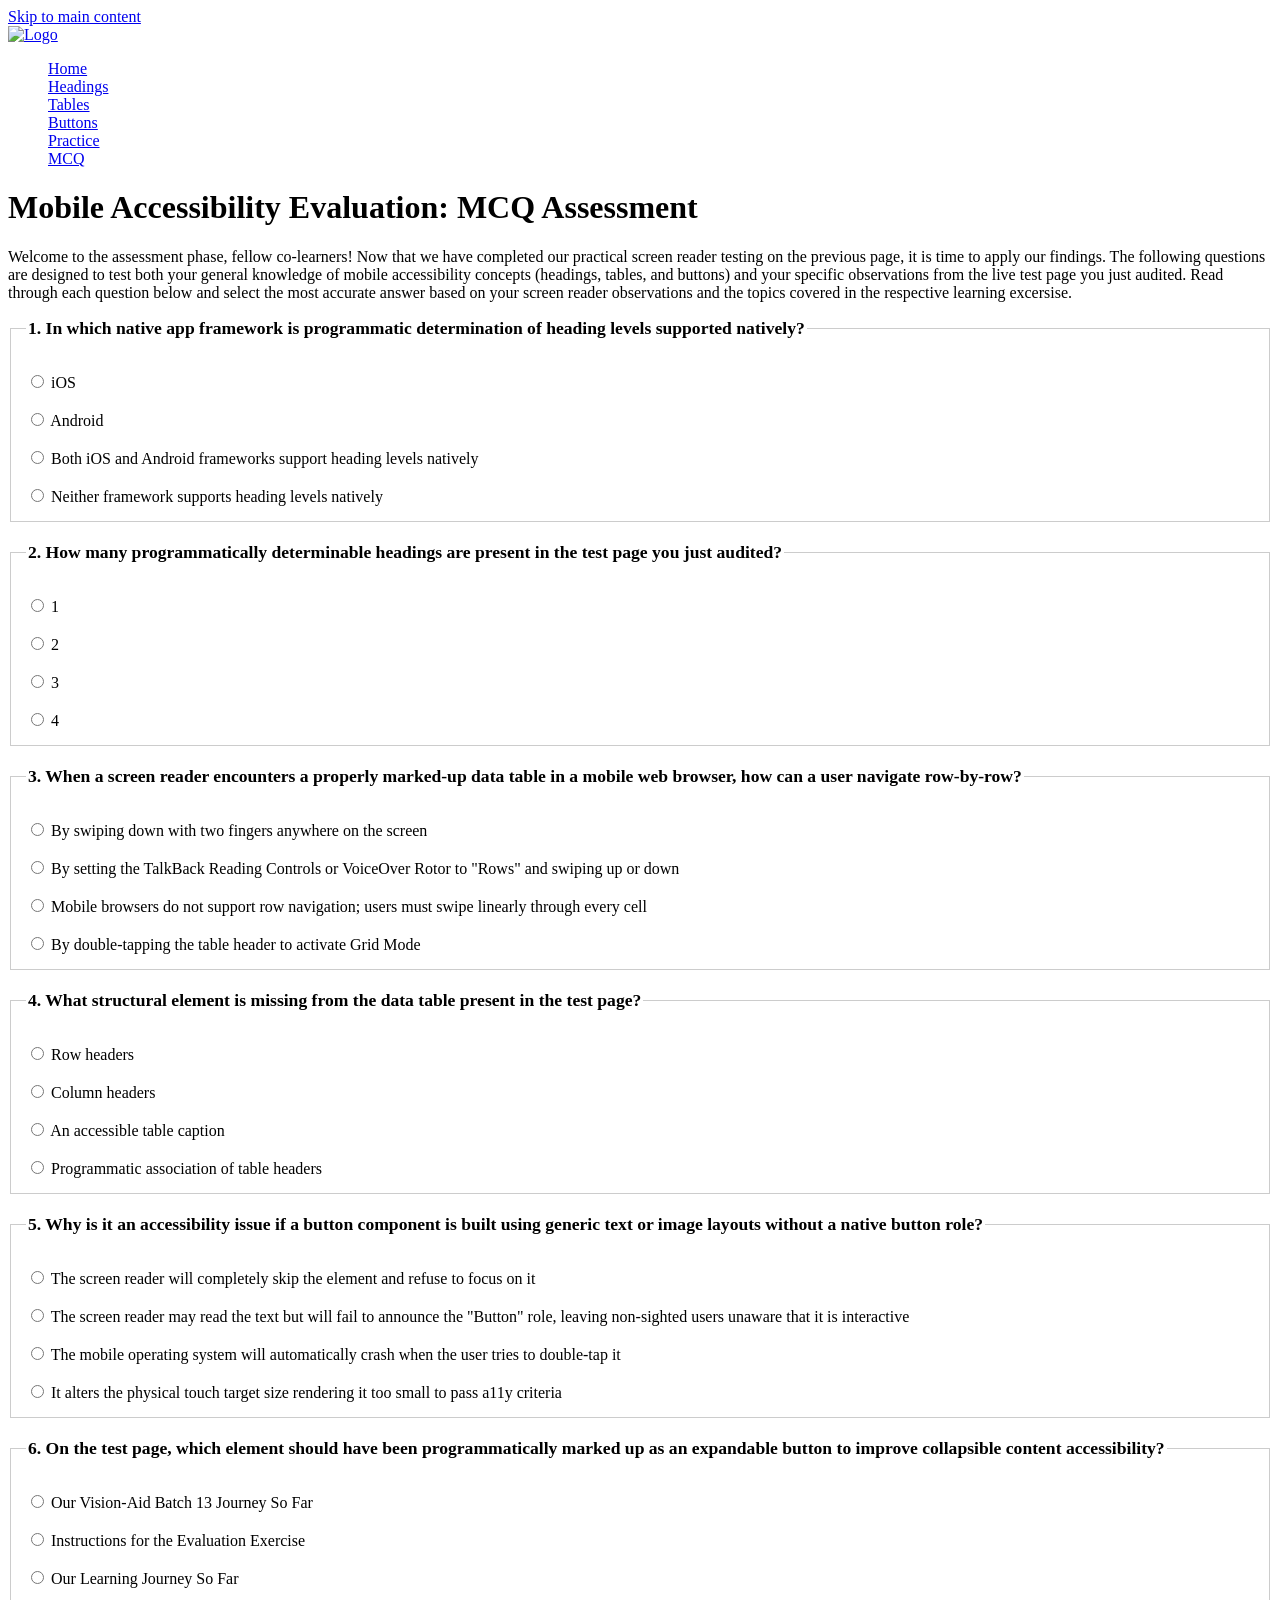
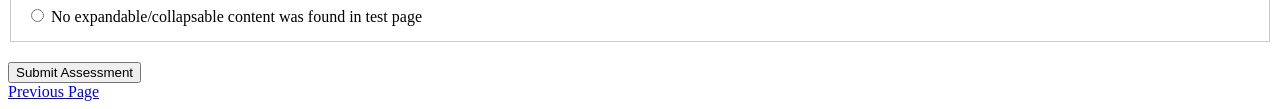
==== mcq.html @ f6ef4258 "code upload" ====
<!DOCTYPE html>
<html lang="en">

<head>
  <meta charset="UTF-8">
  <meta name="viewport" content="width=device-width, initial-scale=1.0">
  <title>MCQ</title>
  <link rel="stylesheet" href="./styles.css">
</head>

<body>
  <a href="#maincontent">Skip to main content</a>

  <header>
    <a href="index.html">
      <img src="./images/logo.jpeg" alt="Logo">
    </a>
    <nav aria-label="Main Navigation">
      <ul class="nav-links">
        <li><a href="home.html">Home</a></li>
        <li><a href="headings.html">Headings</a></li>
        <li><a href="tables.html">Tables</a></li>
        <li><a href="buttons.html">Buttons</a></li>
        <li><a href="practice.html">Practice</a></li>
        <li><a href="mcq.html">MCQ</a></li>
      </ul>
    </nav>
  </header>

  <main id="maincontent">
    <h1>Mobile Accessibility Evaluation: MCQ Assessment</h1>
    <p>
      Welcome to the assessment phase, fellow co-learners! Now that we have completed our practical screen reader
      testing on the previous page, it is time to apply our findings. The following questions are designed to test both
      your general knowledge of mobile accessibility concepts (headings, tables, and buttons) and your specific
      observations from the live test page you just audited. Read through each question below and select the most
      accurate answer based on your screen reader observations and the topics covered in the respective learning
      excersise.
    </p>
    <form>
      <fieldset style="margin-bottom: 20px; border: 1px solid #ccc; padding: 15px;">
        <legend style="font-weight: bold; font-size: 1.1em;">1. In which native app framework is programmatic
          determination of heading levels supported natively?</legend>
        <br>
        <input type="radio" id="q1-o1" name="question1" value="a">
        <label for="q1-o1">iOS</label><br><br>

        <input type="radio" id="q1-o2" name="question1" value="b">
        <label for="q1-o2">Android</label><br><br>

        <input type="radio" id="q1-o3" name="question1" value="c">
        <label for="q1-o3">Both iOS and Android frameworks support heading levels natively</label><br><br>

        <input type="radio" id="q1-o4" name="question1" value="d">
        <label for="q1-o4">Neither framework supports heading levels natively</label>
      </fieldset>
      <!-- Answer is ios -->

      <fieldset style="margin-bottom: 20px; border: 1px solid #ccc; padding: 15px;">
        <legend style="font-weight: bold; font-size: 1.1em;">2. How many programmatically determinable headings are
          present in the test page you just audited?</legend>
        <br>
        <input type="radio" id="q2-o1" name="question2" value="1">
        <label for="q2-o1">1</label><br><br>

        <input type="radio" id="q2-o2" name="question2" value="2">
        <label for="q2-o2">2</label><br><br>

        <input type="radio" id="q2-o3" name="question2" value="3">
        <label for="q2-o3">3</label><br><br>

        <input type="radio" id="q2-o4" name="question2" value="4">
        <label for="q2-o4">4</label>
      </fieldset>
      <!-- Answer is 3 (three) -->

      <fieldset style="margin-bottom: 20px; border: 1px solid #ccc; padding: 15px;">
        <legend style="font-weight: bold; font-size: 1.1em;">3. When a screen reader encounters a properly marked-up
          data table in a mobile web browser, how can a user navigate row-by-row?</legend>
        <br>
        <input type="radio" id="q3-o1" name="question3" value="a">
        <label for="q3-o1">By swiping down with two fingers anywhere on the screen</label><br><br>

        <input type="radio" id="q3-o2" name="question3" value="b">
        <label for="q3-o2">By setting the TalkBack Reading Controls or VoiceOver Rotor to "Rows" and swiping up or
          down</label><br><br>

        <input type="radio" id="q3-o3" name="question3" value="c">
        <label for="q3-o3">Mobile browsers do not support row navigation; users must swipe linearly through every
          cell</label><br><br>

        <input type="radio" id="q3-o4" name="question3" value="d">
        <label for="q3-o4">By double-tapping the table header to activate Grid Mode</label>
      </fieldset>
      <!-- Answer is By setting the TalkBack Reading Controls or VoiceOver Rotor to "Rows" and swiping up or down -->

      <fieldset style="margin-bottom: 20px; border: 1px solid #ccc; padding: 15px;">
        <legend style="font-weight: bold; font-size: 1.1em;">4. What structural element is missing from the data table
          present in the test page?</legend>
        <br>
        <input type="radio" id="q4-o1" name="question4" value="a">
        <label for="q4-o1">Row headers</label><br><br>

        <input type="radio" id="q4-o2" name="question4" value="b">
        <label for="q4-o2">Column headers</label><br><br>

        <input type="radio" id="q4-o3" name="question4" value="c">
        <label for="q4-o3">An accessible table caption</label><br><br>

        <input type="radio" id="q4-o4" name="question4" value="d">
        <label for="q4-o4">Programmatic association of table headers</label>
      </fieldset>
      <!-- Answer is An accessible table caption -->

      <fieldset style="margin-bottom: 20px; border: 1px solid #ccc; padding: 15px;">
        <legend style="font-weight: bold; font-size: 1.1em;">5. Why is it an accessibility issue if a button component
          is built using generic text or image layouts without a native button role?</legend>
        <br>
        <input type="radio" id="q5-o1" name="question5" value="a">
        <label for="q5-o1">The screen reader will completely skip the element and refuse to focus on it</label><br><br>

        <input type="radio" id="q5-o2" name="question5" value="b">
        <label for="q5-o2">The screen reader may read the text but will fail to announce the "Button" role, leaving
          non-sighted users unaware that it is interactive</label><br><br>

        <input type="radio" id="q5-o3" name="question5" value="c">
        <label for="q5-o3">The mobile operating system will automatically crash when the user tries to double-tap
          it</label><br><br>

        <input type="radio" id="q5-o4" name="question5" value="d">
        <label for="q5-o4">It alters the physical touch target size rendering it too small to pass a11y criteria</label>
      </fieldset>
      <!-- Answer is The screen reader may read the text but will fail to announce the "Button" role, leaving non-sighted users unaware that it is interactive -->

      <fieldset style="margin-bottom: 20px; border: 1px solid #ccc; padding: 15px;">
        <legend style="font-weight: bold; font-size: 1.1em;">6. On the test page, which element should have been
          programmatically marked up as an expandable button to improve collapsible content accessibility?</legend>
        <br>
        <input type="radio" id="q6-o1" name="question6" value="a">
        <label for="q6-o1">Our Vision-Aid Batch 13 Journey So Far</label><br><br>

        <input type="radio" id="q6-o2" name="question6" value="b">
        <label for="q6-o2">Instructions for the Evaluation Exercise</label><br><br>

        <input type="radio" id="q6-o3" name="question6" value="c">
        <label for="q6-o3">Our Learning Journey So Far</label><br><br>

        <input type="radio" id="q6-o4" name="question6" value="d">
        <label for="q6-o4">No expandable/collapsable content was found in test page</label>
      </fieldset>
      <!-- Answer is Instructions for the Evaluation Exercise  -->
      <button type="submit">Submit Assessment</button>
    </form>
    <a href="practice.html" aria-label="Previous Page - Go back to Practice Sandbox">Previous Page</a>
  </main>
  <script src="./script.js"></script>
</body>

</html>
---- styles.css ----
.nav-links{
    list-style-type: none;
}
}
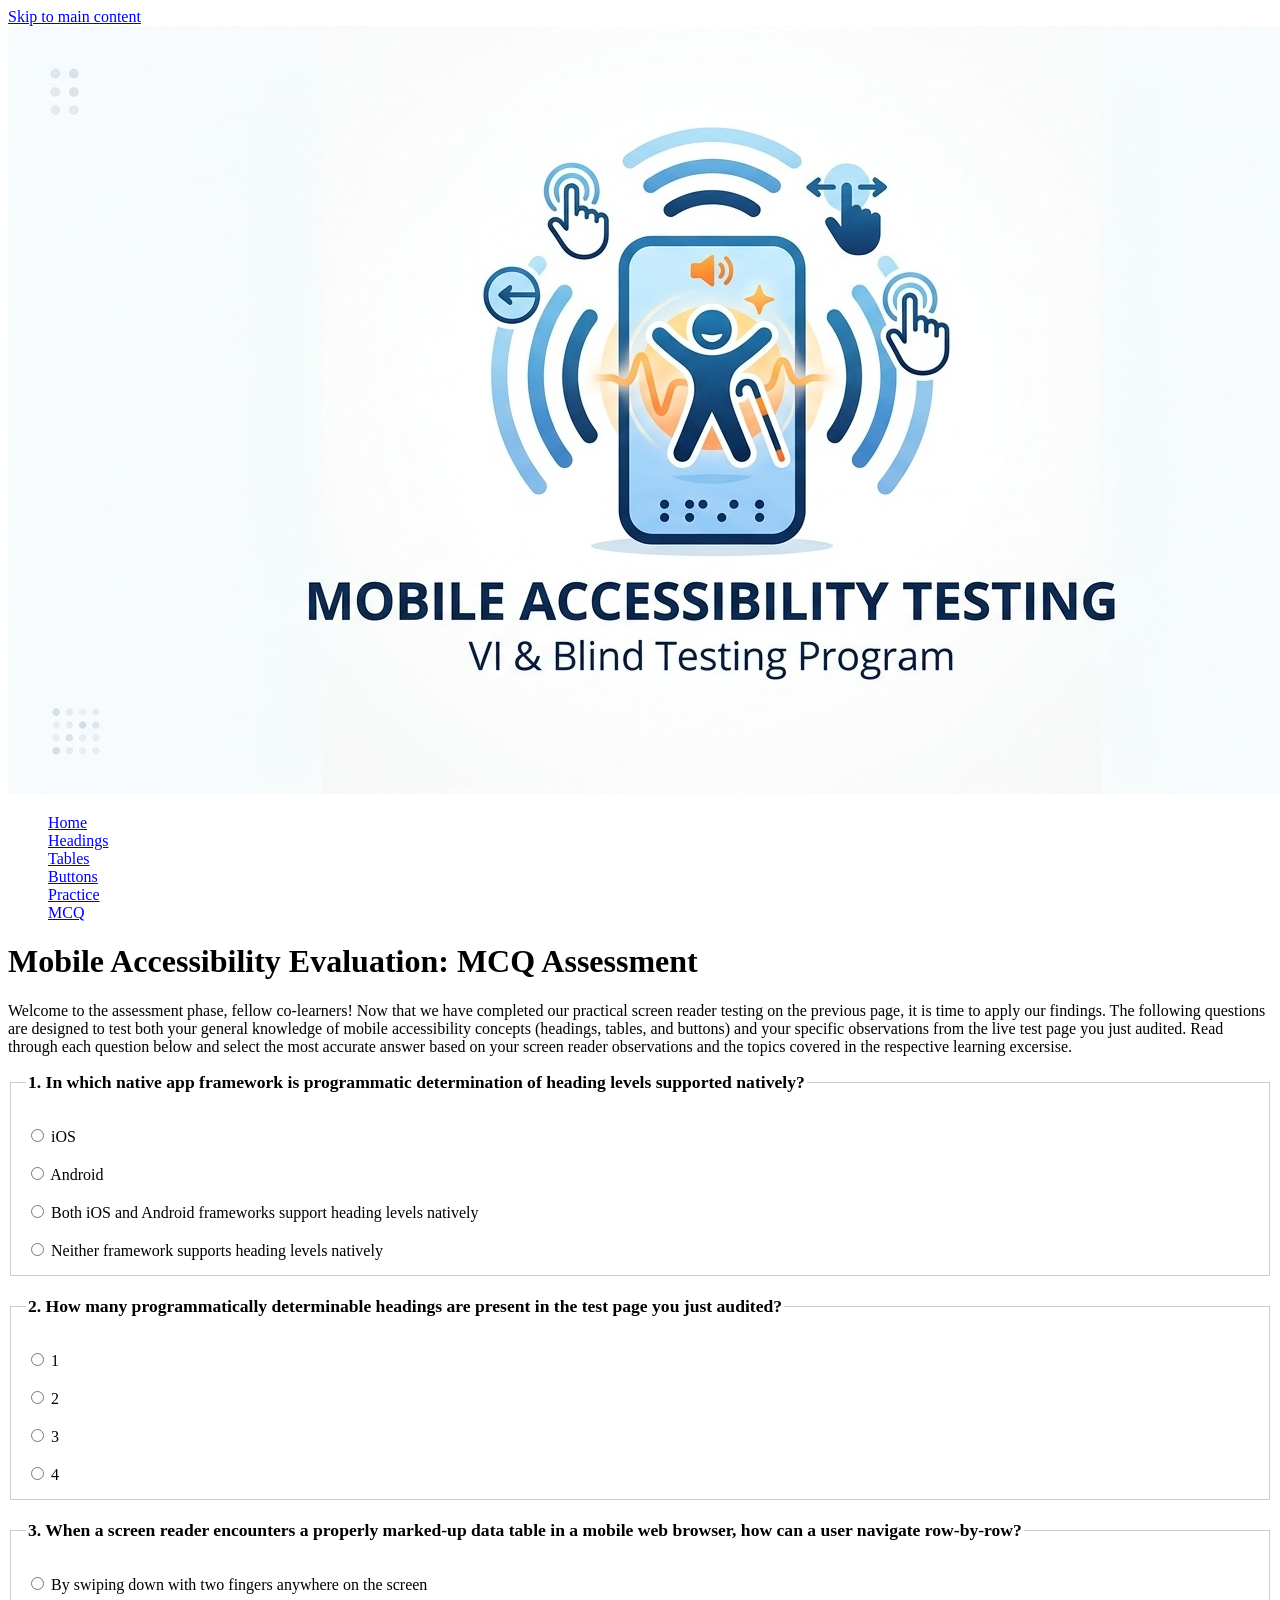
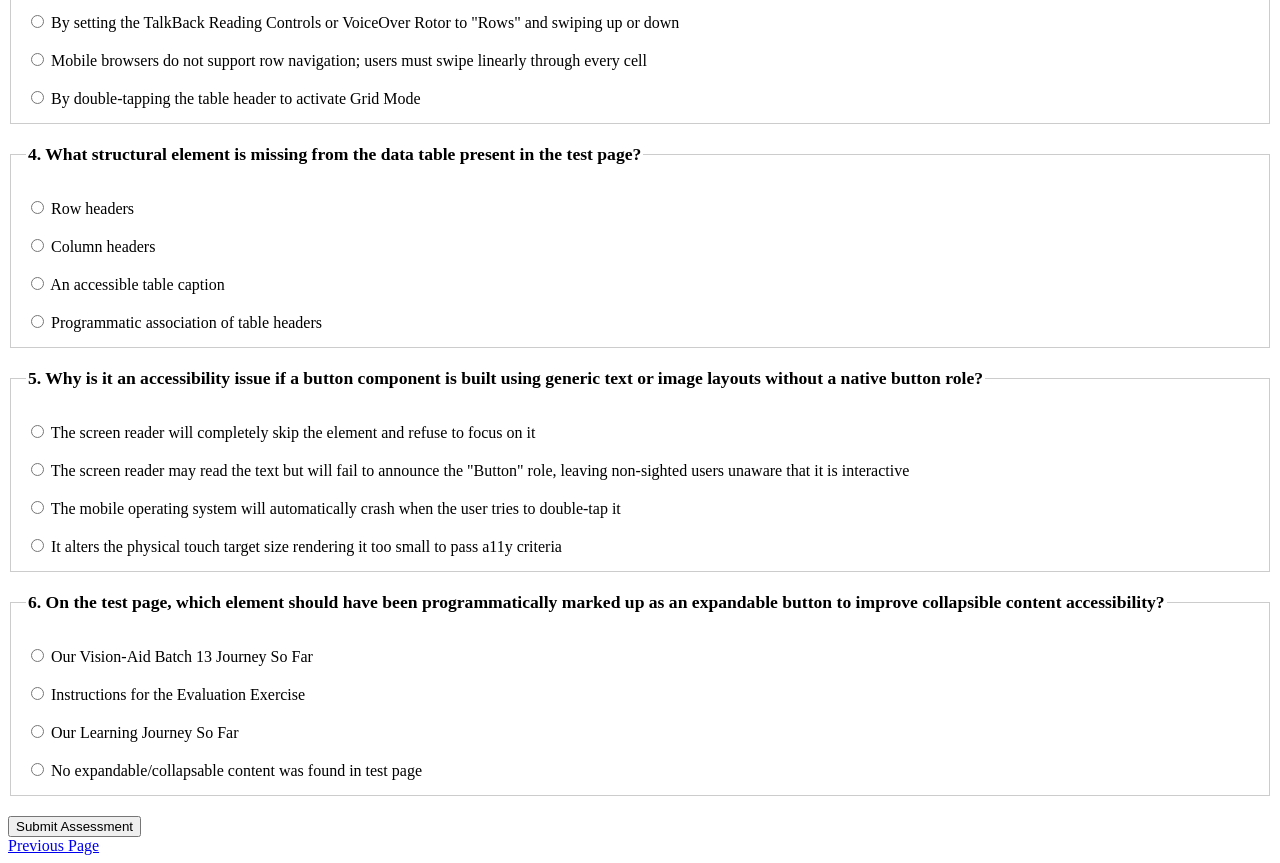
==== commit bf0d0609: "code change - MCQ file" ====
--- a/mcq.html
+++ b/mcq.html
@@ -5,7 +5,7 @@
   <meta charset="UTF-8">
   <meta name="viewport" content="width=device-width, initial-scale=1.0">
   <title>MCQ</title>
-  <link rel="stylesheet" href="./styles.css">
+  <link rel="stylesheet" href="styles.css">
 </head>
 
 <body>
@@ -153,7 +153,7 @@
     </form>
     <a href="practice.html" aria-label="Previous Page - Go back to Practice Sandbox">Previous Page</a>
   </main>
-  <script src="./script.js"></script>
+  <script src="script.js"></script>
 </body>
 
 </html>
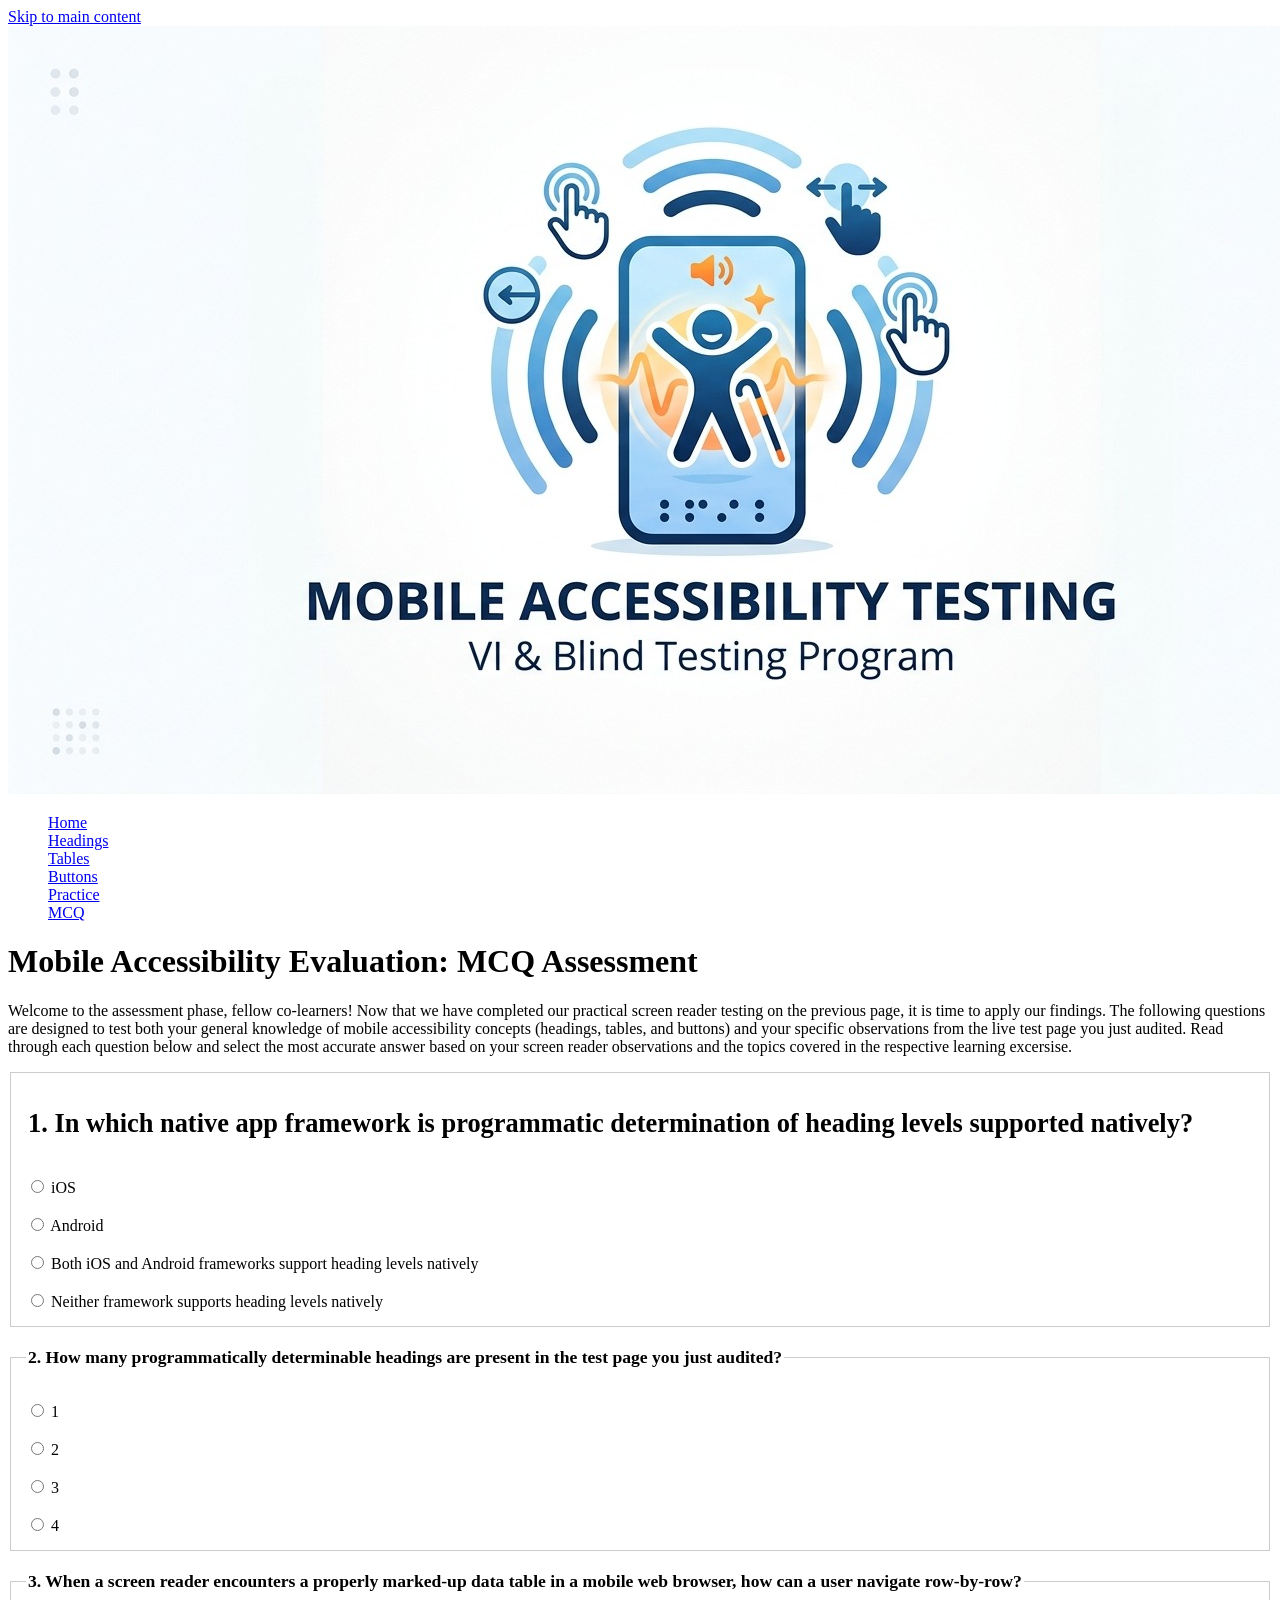
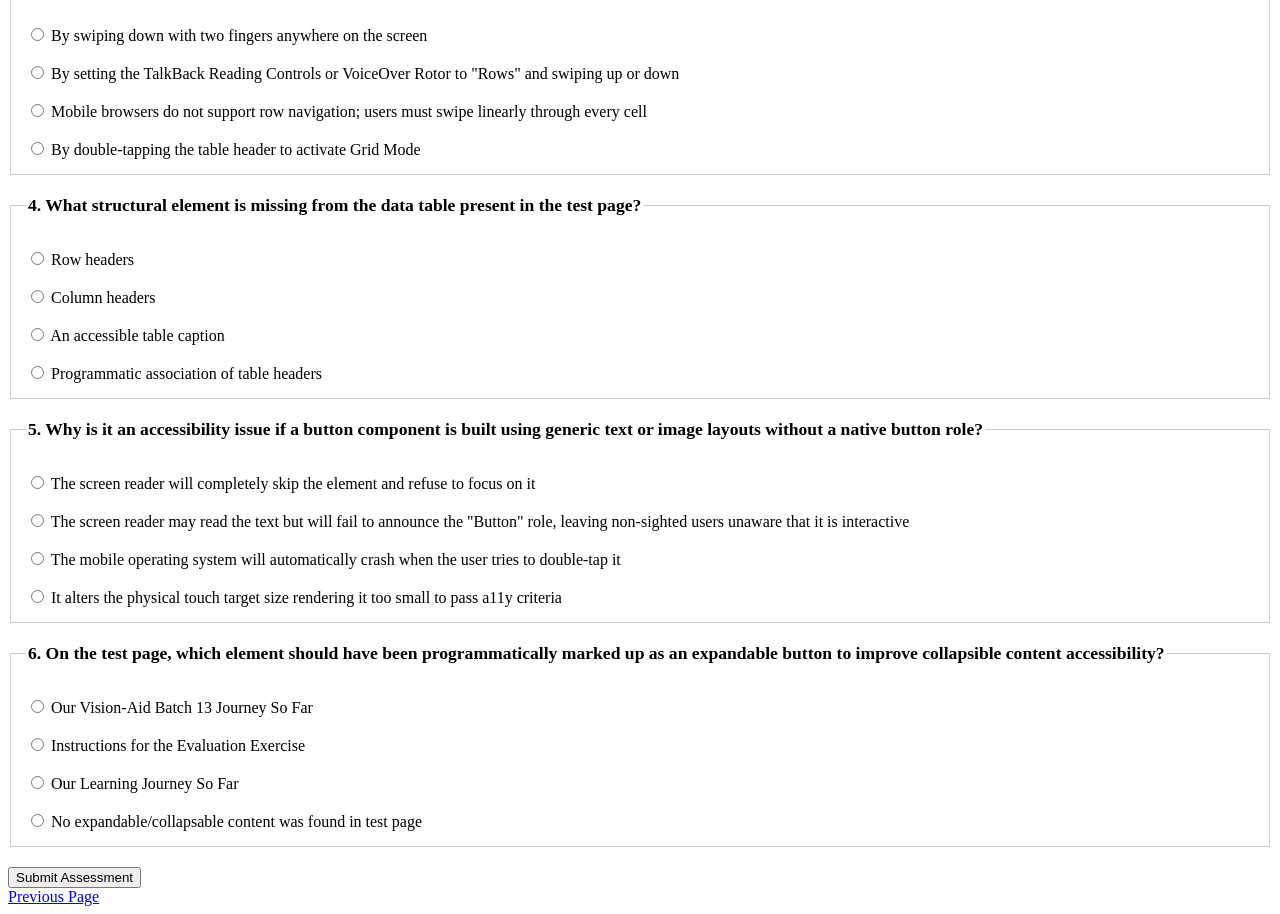
==== commit 5ba71503: "Update mcq.html" ====
--- a/mcq.html
+++ b/mcq.html
@@ -13,7 +13,7 @@
 
   <header>
     <a href="index.html">
-      <img src="./images/logo.jpeg" alt="Logo">
+      <img src="images/logo.jpeg" alt="Logo">
     </a>
     <nav aria-label="Main Navigation">
       <ul class="nav-links">
@@ -39,8 +39,10 @@
     </p>
     <form>
       <fieldset style="margin-bottom: 20px; border: 1px solid #ccc; padding: 15px;">
-        <legend style="font-weight: bold; font-size: 1.1em;">1. In which native app framework is programmatic
+        <h2>
+          <legend style="font-weight: bold; font-size: 1.1em;">1. In which native app framework is programmatic
           determination of heading levels supported natively?</legend>
+          </h2>
         <br>
         <input type="radio" id="q1-o1" name="question1" value="a">
         <label for="q1-o1">iOS</label><br><br>
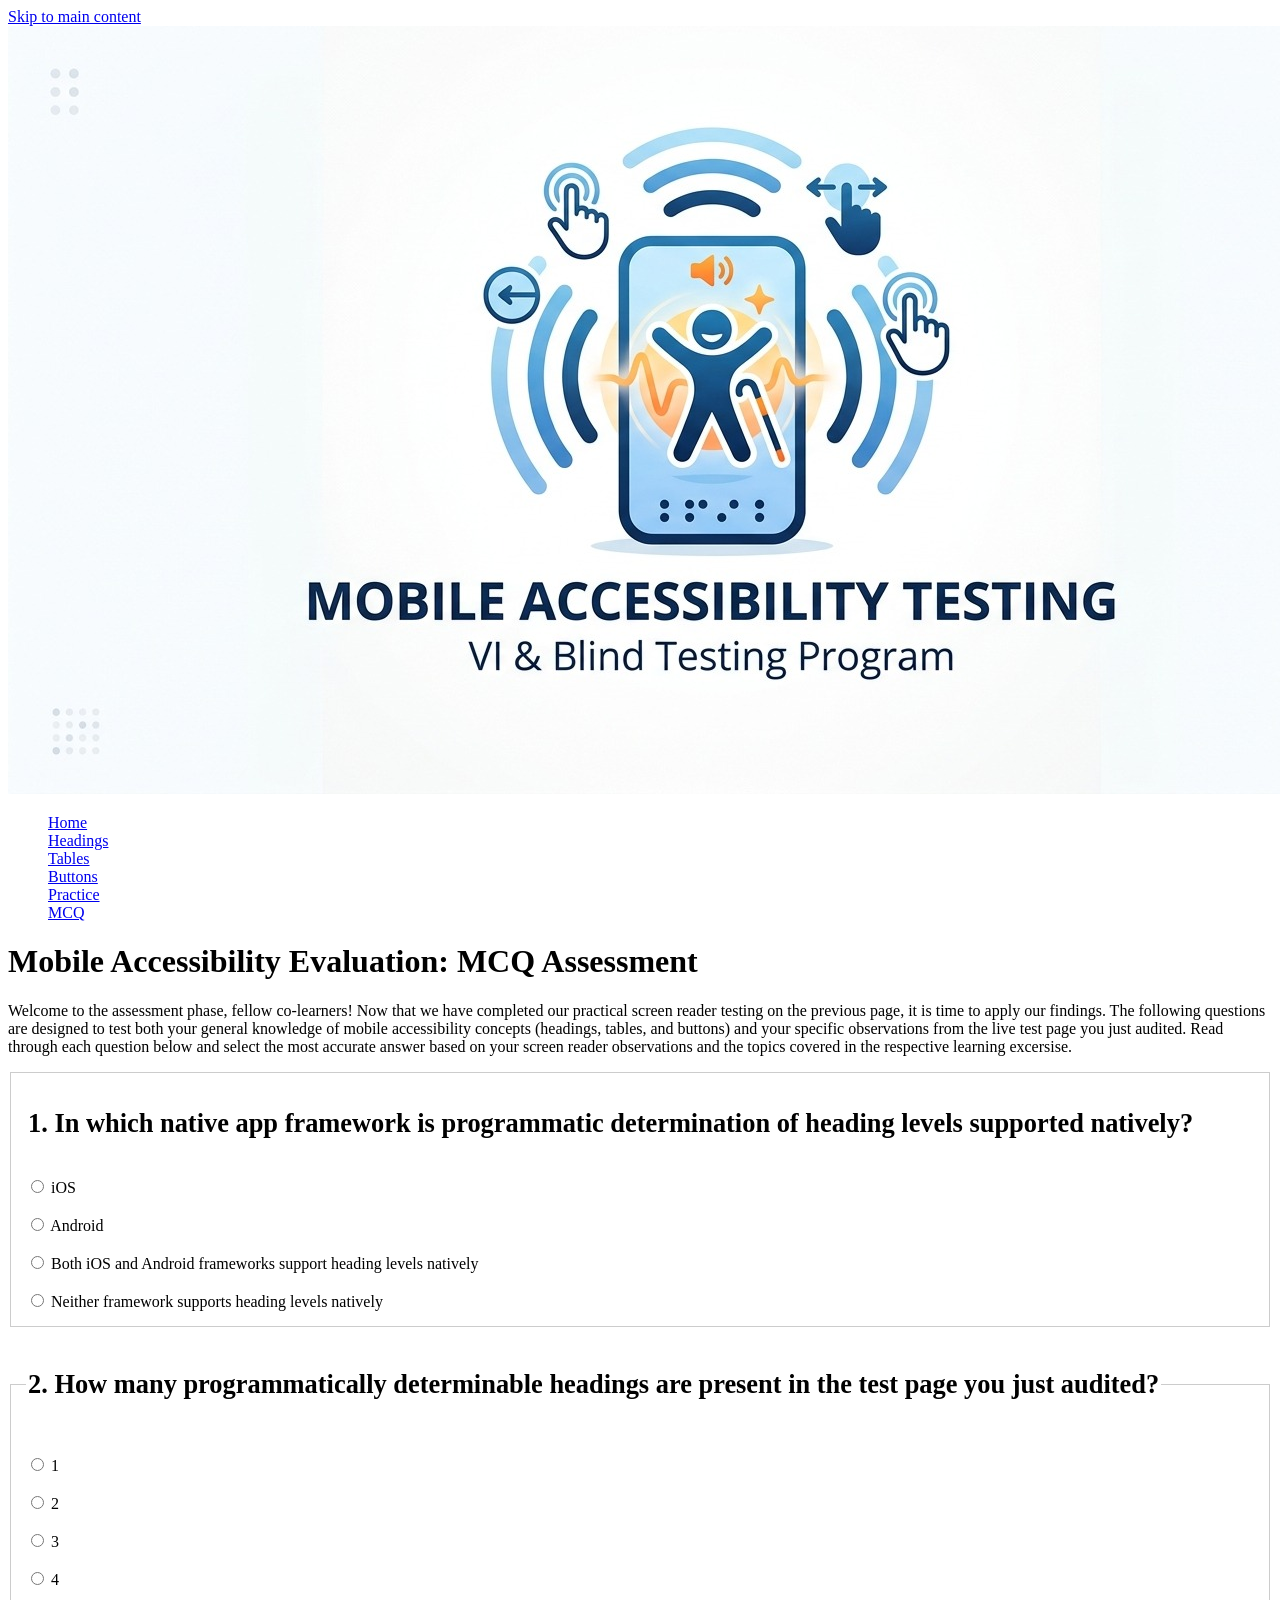
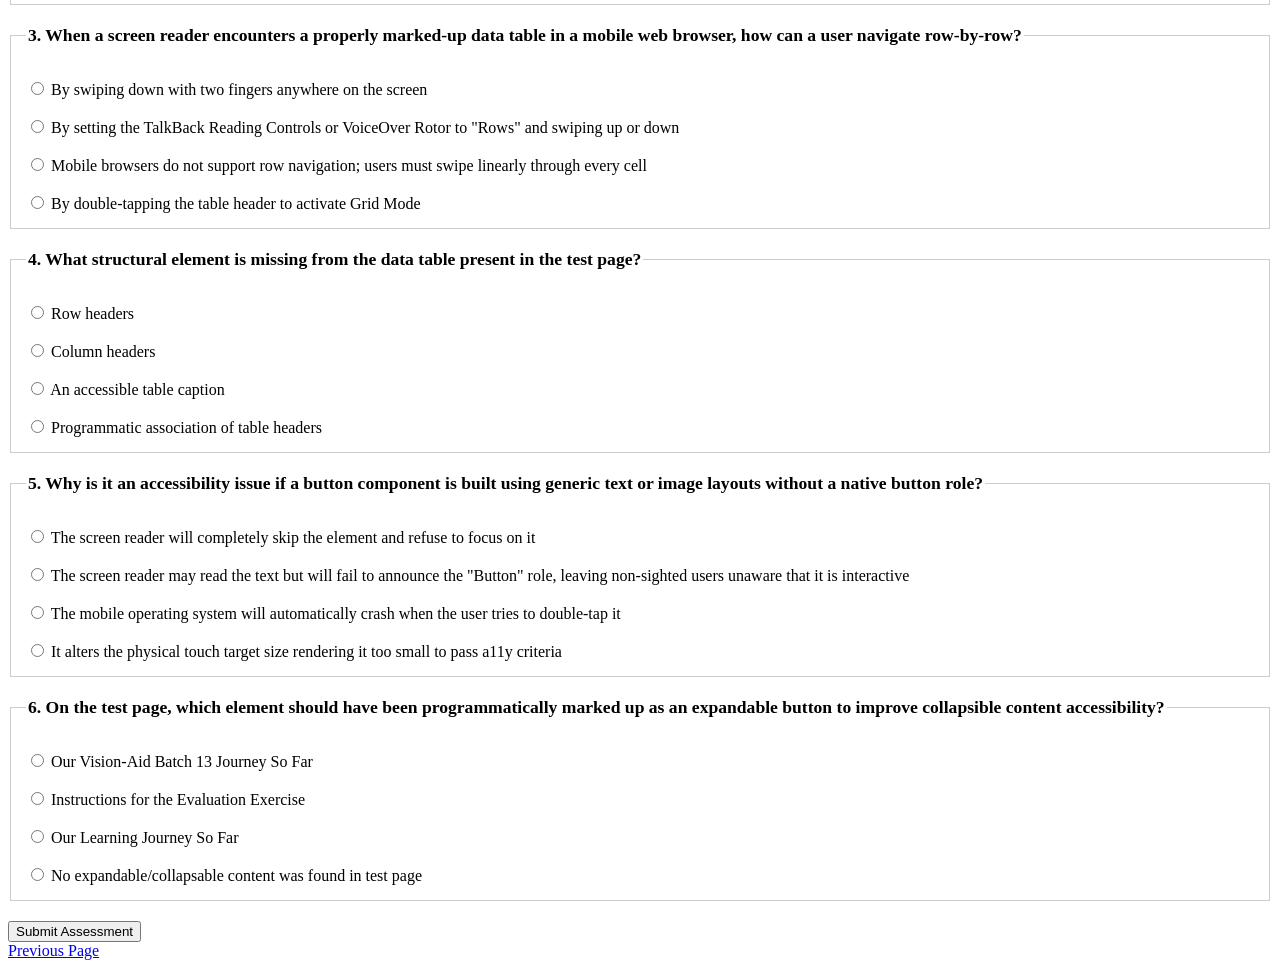
==== commit e884ce38: "Update mcq.html" ====
--- a/mcq.html
+++ b/mcq.html
@@ -59,8 +59,10 @@
       <!-- Answer is ios -->
 
       <fieldset style="margin-bottom: 20px; border: 1px solid #ccc; padding: 15px;">
-        <legend style="font-weight: bold; font-size: 1.1em;">2. How many programmatically determinable headings are
-          present in the test page you just audited?</legend>
+        <legend style="font-weight: bold; font-size: 1.1em;">
+<h2>          2. How many programmatically determinable headings are
+          present in the test page you just audited?</h2>
+        </legend>
         <br>
         <input type="radio" id="q2-o1" name="question2" value="1">
         <label for="q2-o1">1</label><br><br>
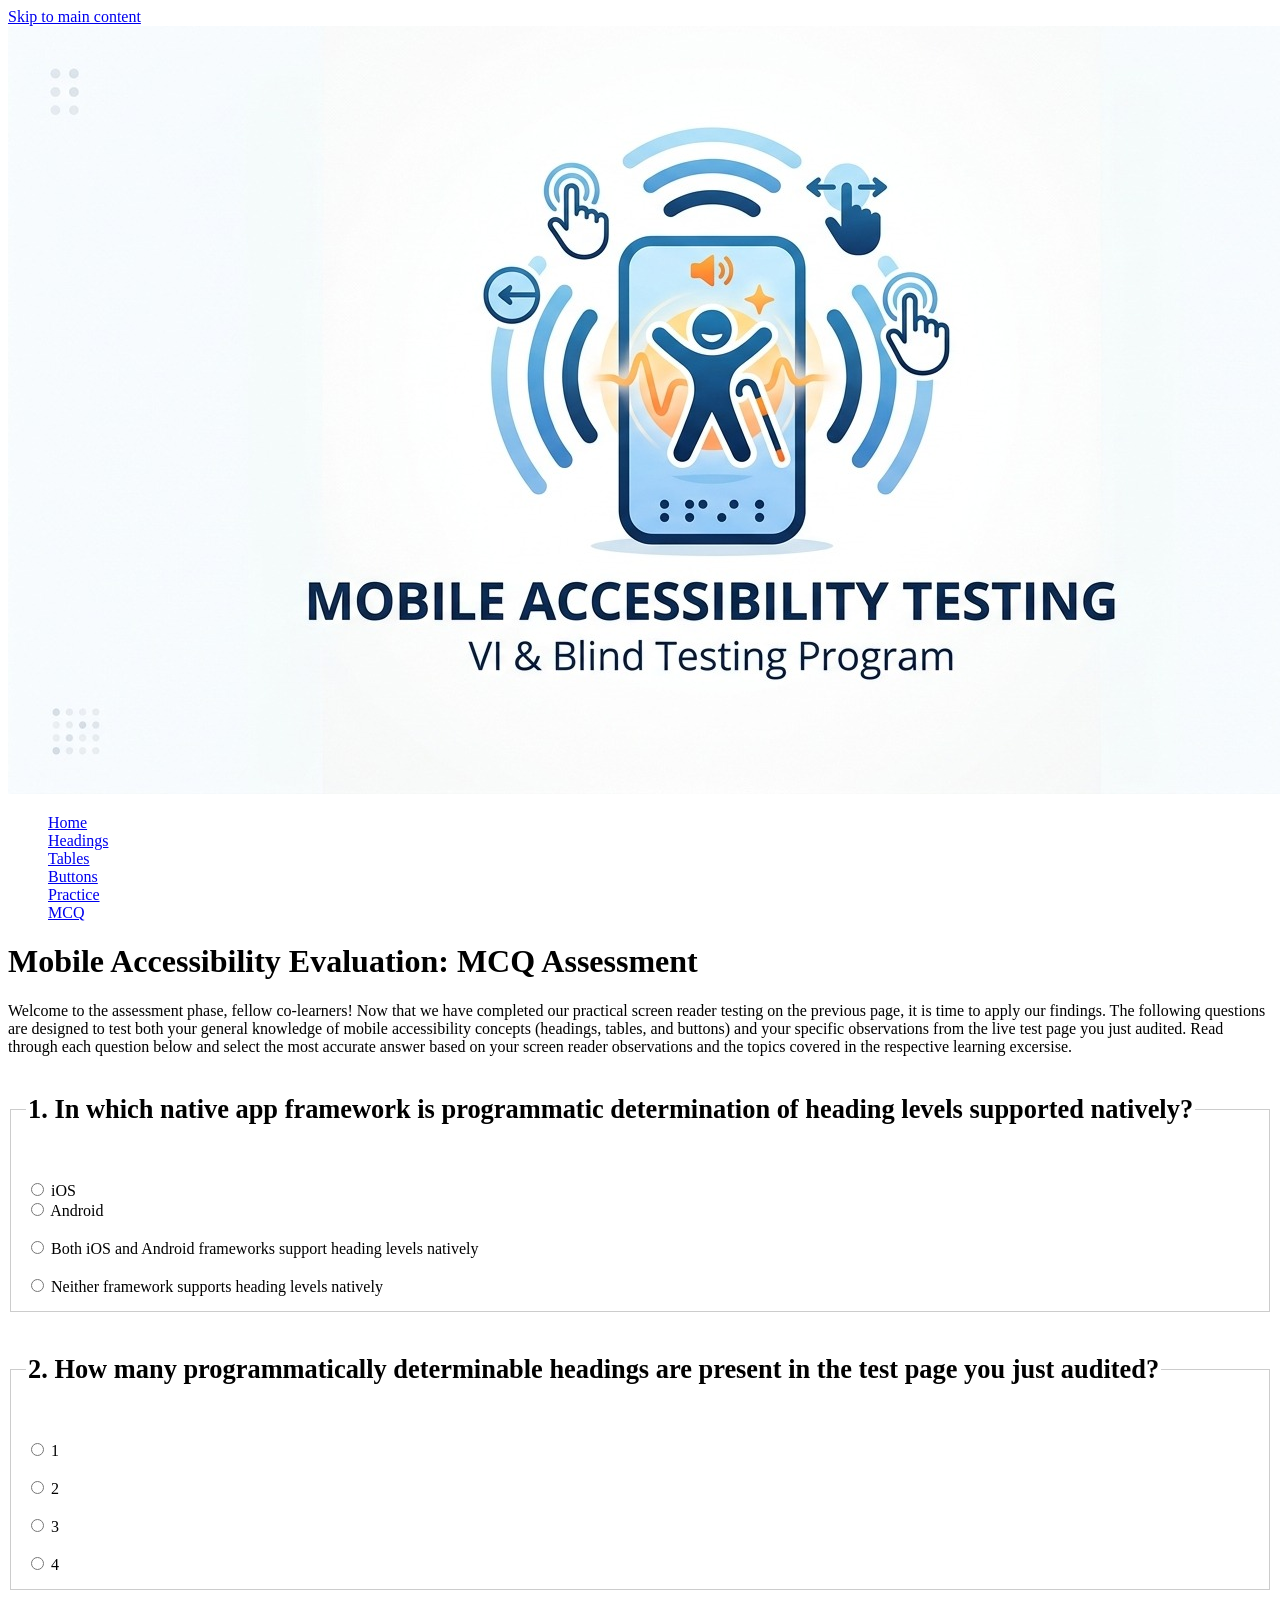
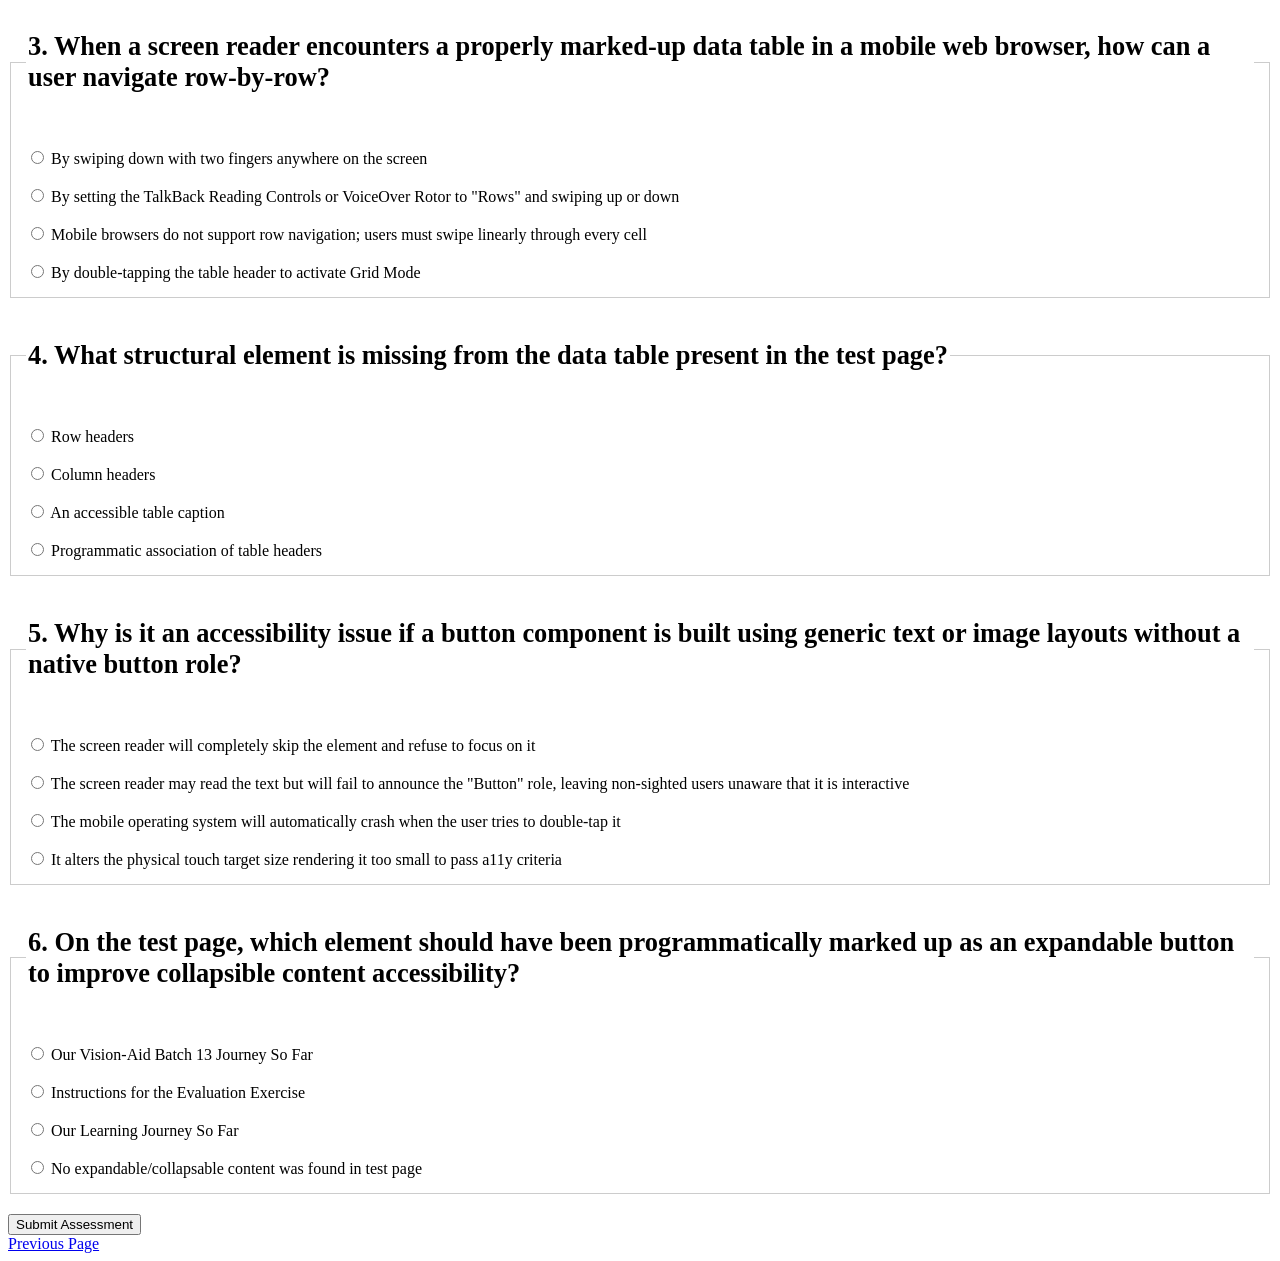
==== commit cd472cc8: "Update mcq.html" ====
--- a/mcq.html
+++ b/mcq.html
@@ -39,13 +39,15 @@
     </p>
     <form>
       <fieldset style="margin-bottom: 20px; border: 1px solid #ccc; padding: 15px;">
-        <h2>
-          <legend style="font-weight: bold; font-size: 1.1em;">1. In which native app framework is programmatic
-          determination of heading levels supported natively?</legend>
-          </h2>
+
+          <legend style="font-weight: bold; font-size: 1.1em;">
+        <h2>            1. In which native app framework is programmatic
+          determination of heading levels supported natively?</h2>
+        </legend>
+          
         <br>
         <input type="radio" id="q1-o1" name="question1" value="a">
-        <label for="q1-o1">iOS</label><br><br>
+        <label for="q1-o1">iOS</label><br>
 
         <input type="radio" id="q1-o2" name="question1" value="b">
         <label for="q1-o2">Android</label><br><br>
@@ -79,8 +81,10 @@
       <!-- Answer is 3 (three) -->
 
       <fieldset style="margin-bottom: 20px; border: 1px solid #ccc; padding: 15px;">
-        <legend style="font-weight: bold; font-size: 1.1em;">3. When a screen reader encounters a properly marked-up
-          data table in a mobile web browser, how can a user navigate row-by-row?</legend>
+        <legend style="font-weight: bold; font-size: 1.1em;">
+          <h2> 3. When a screen reader encounters a properly marked-up
+          data table in a mobile web browser, how can a user navigate row-by-row?</h2>
+        </legend>
         <br>
         <input type="radio" id="q3-o1" name="question3" value="a">
         <label for="q3-o1">By swiping down with two fingers anywhere on the screen</label><br><br>
@@ -99,8 +103,10 @@
       <!-- Answer is By setting the TalkBack Reading Controls or VoiceOver Rotor to "Rows" and swiping up or down -->
 
       <fieldset style="margin-bottom: 20px; border: 1px solid #ccc; padding: 15px;">
-        <legend style="font-weight: bold; font-size: 1.1em;">4. What structural element is missing from the data table
-          present in the test page?</legend>
+        <legend style="font-weight: bold; font-size: 1.1em;">
+          <h2>4. What structural element is missing from the data table
+          present in the test page? </h2>
+        </legend>
         <br>
         <input type="radio" id="q4-o1" name="question4" value="a">
         <label for="q4-o1">Row headers</label><br><br>
@@ -117,8 +123,10 @@
       <!-- Answer is An accessible table caption -->
 
       <fieldset style="margin-bottom: 20px; border: 1px solid #ccc; padding: 15px;">
-        <legend style="font-weight: bold; font-size: 1.1em;">5. Why is it an accessibility issue if a button component
-          is built using generic text or image layouts without a native button role?</legend>
+        <legend style="font-weight: bold; font-size: 1.1em;">
+          <h2>5. Why is it an accessibility issue if a button component
+          is built using generic text or image layouts without a native button role?</h2>
+        </legend>
         <br>
         <input type="radio" id="q5-o1" name="question5" value="a">
         <label for="q5-o1">The screen reader will completely skip the element and refuse to focus on it</label><br><br>
@@ -137,8 +145,10 @@
       <!-- Answer is The screen reader may read the text but will fail to announce the "Button" role, leaving non-sighted users unaware that it is interactive -->
 
       <fieldset style="margin-bottom: 20px; border: 1px solid #ccc; padding: 15px;">
-        <legend style="font-weight: bold; font-size: 1.1em;">6. On the test page, which element should have been
-          programmatically marked up as an expandable button to improve collapsible content accessibility?</legend>
+        <legend style="font-weight: bold; font-size: 1.1em;">
+          <h2>6. On the test page, which element should have been
+          programmatically marked up as an expandable button to improve collapsible content accessibility?</h2>
+        </legend>
         <br>
         <input type="radio" id="q6-o1" name="question6" value="a">
         <label for="q6-o1">Our Vision-Aid Batch 13 Journey So Far</label><br><br>
@@ -155,6 +165,7 @@
       <!-- Answer is Instructions for the Evaluation Exercise  -->
       <button type="submit">Submit Assessment</button>
     </form>
+    
     <a href="practice.html" aria-label="Previous Page - Go back to Practice Sandbox">Previous Page</a>
   </main>
   <script src="script.js"></script>
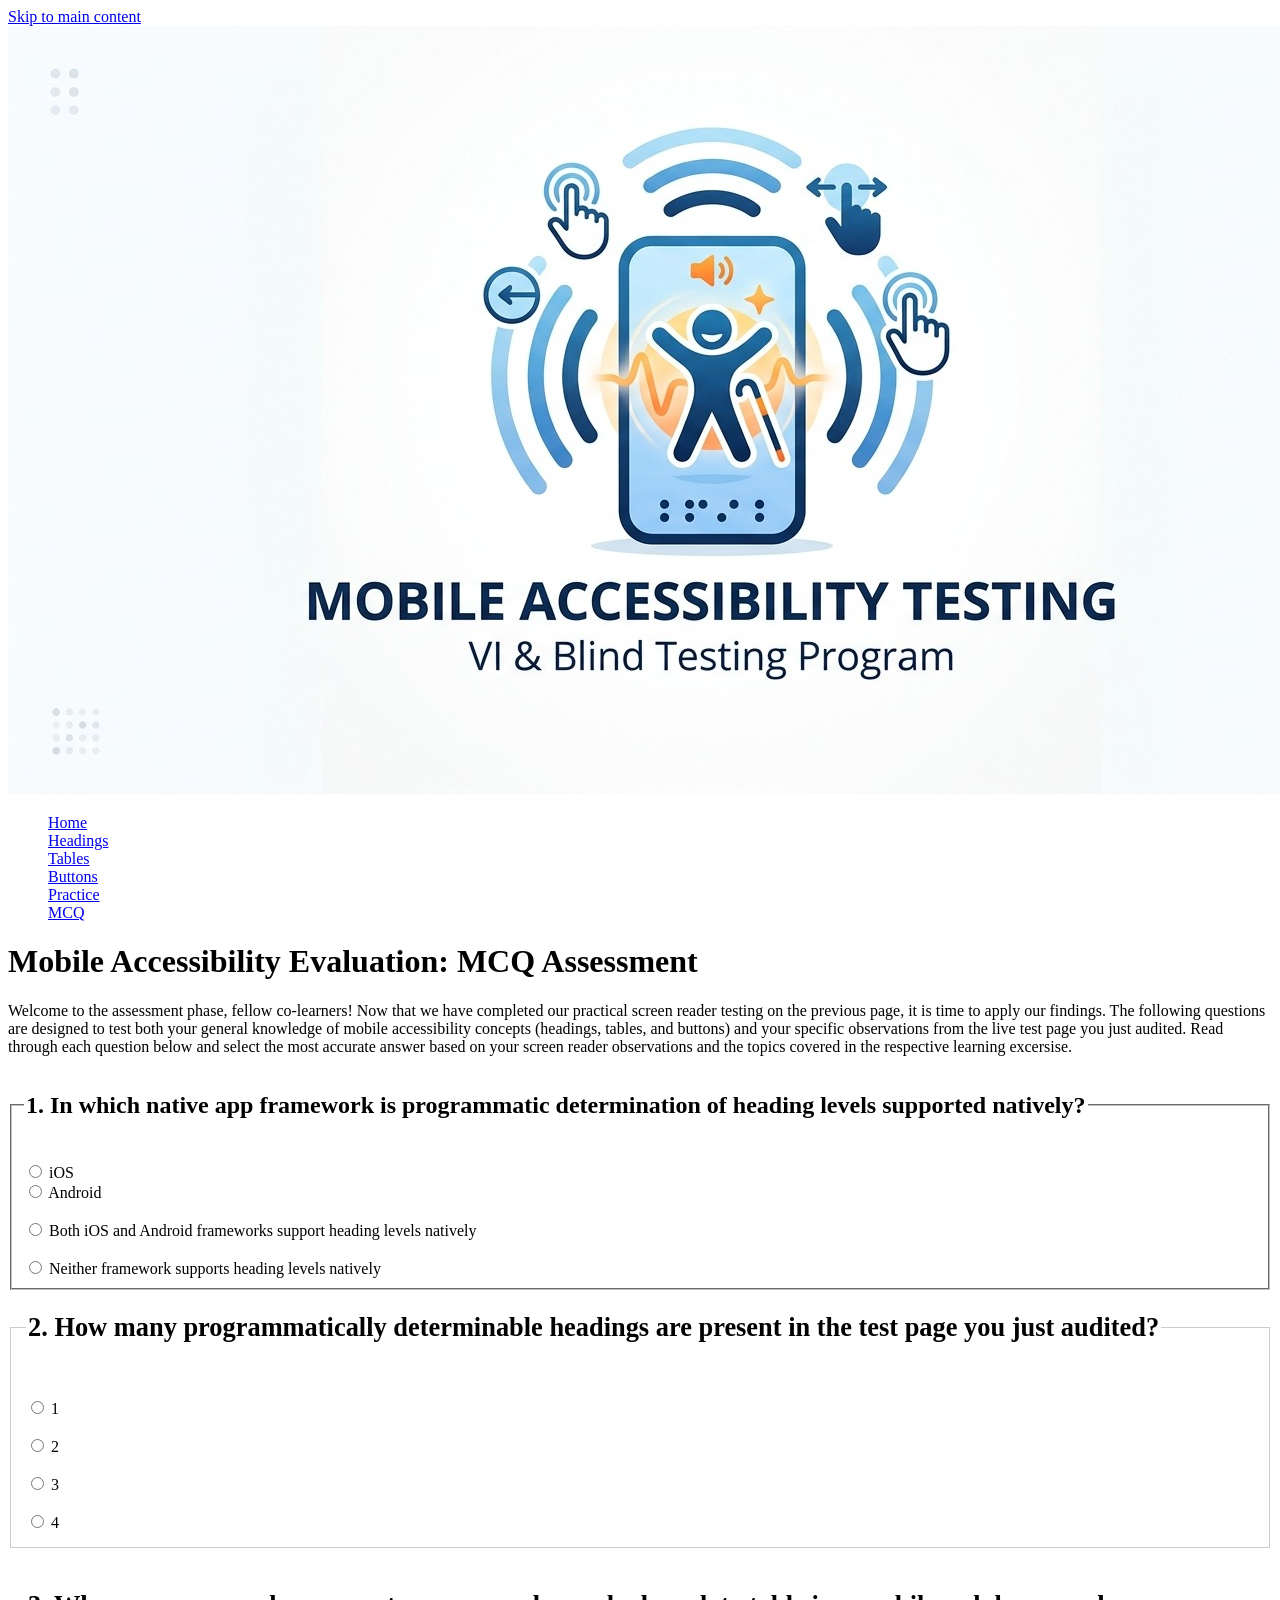
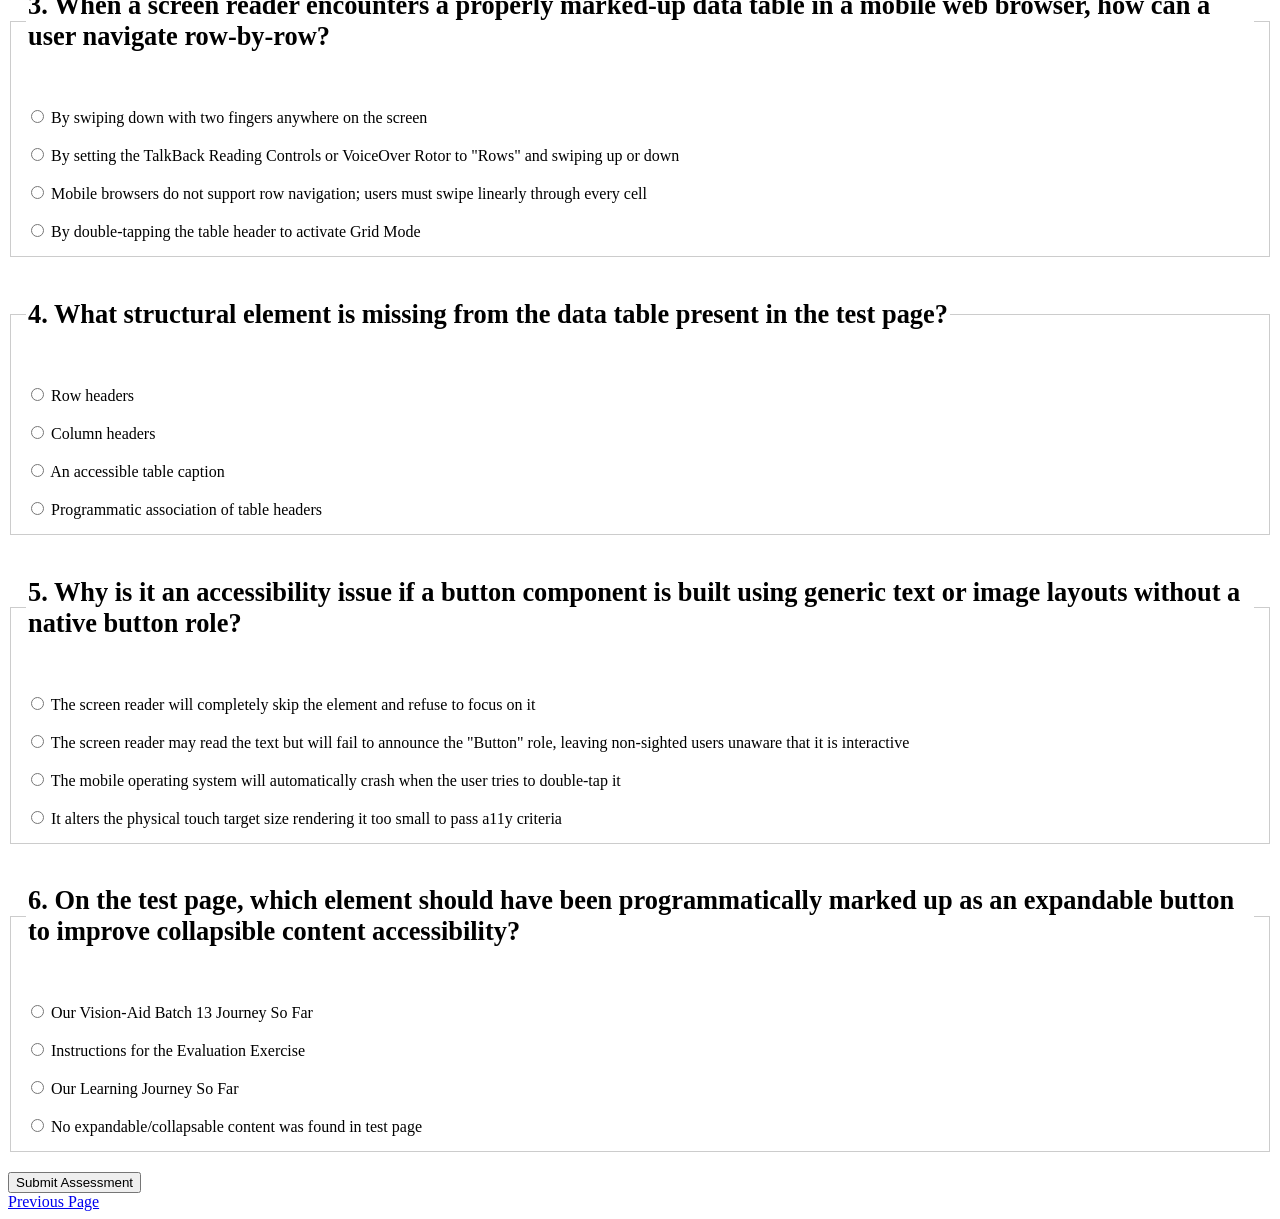
==== commit df1ee77d: "Update mcq.html" ====
--- a/mcq.html
+++ b/mcq.html
@@ -37,17 +37,20 @@
       accurate answer based on your screen reader observations and the topics covered in the respective learning
       excersise.
     </p>
-    <form>
-      <fieldset style="margin-bottom: 20px; border: 1px solid #ccc; padding: 15px;">
+    <form action="" method="">
+      <!-- <fieldset style="margin-bottom: 20px; border: 1px solid #ccc; padding: 15px;"> -->
 
-          <legend style="font-weight: bold; font-size: 1.1em;">
-        <h2>            1. In which native app framework is programmatic
+          <!-- <legend style="font-weight: bold; font-size: 1.1em;"> -->
+        <fieldset>
+          <legend>
+            <h2>            1. In which native app framework is programmatic
           determination of heading levels supported natively?</h2>
         </legend>
           
         <br>
         <input type="radio" id="q1-o1" name="question1" value="a">
-        <label for="q1-o1">iOS</label><br>
+        <label for="q1-o1">iOS</label>
+        <br>
 
         <input type="radio" id="q1-o2" name="question1" value="b">
         <label for="q1-o2">Android</label><br><br>
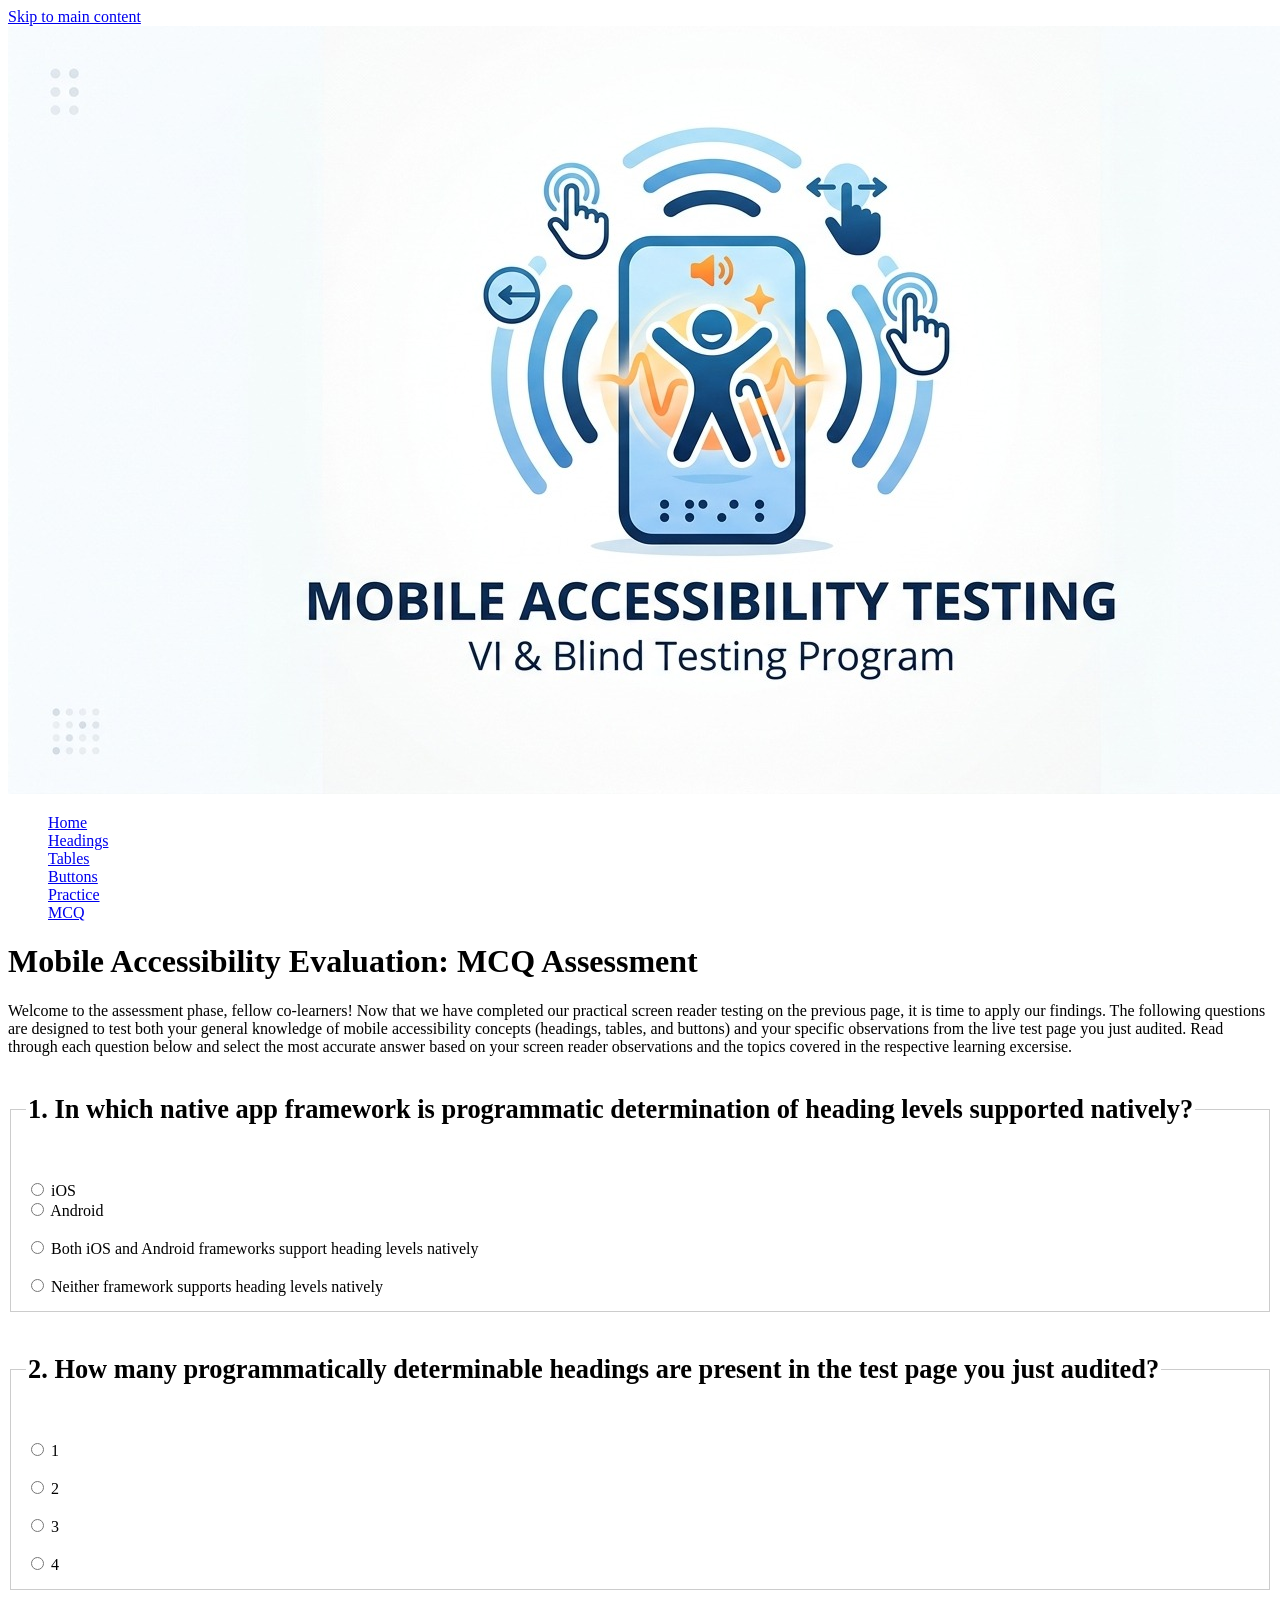
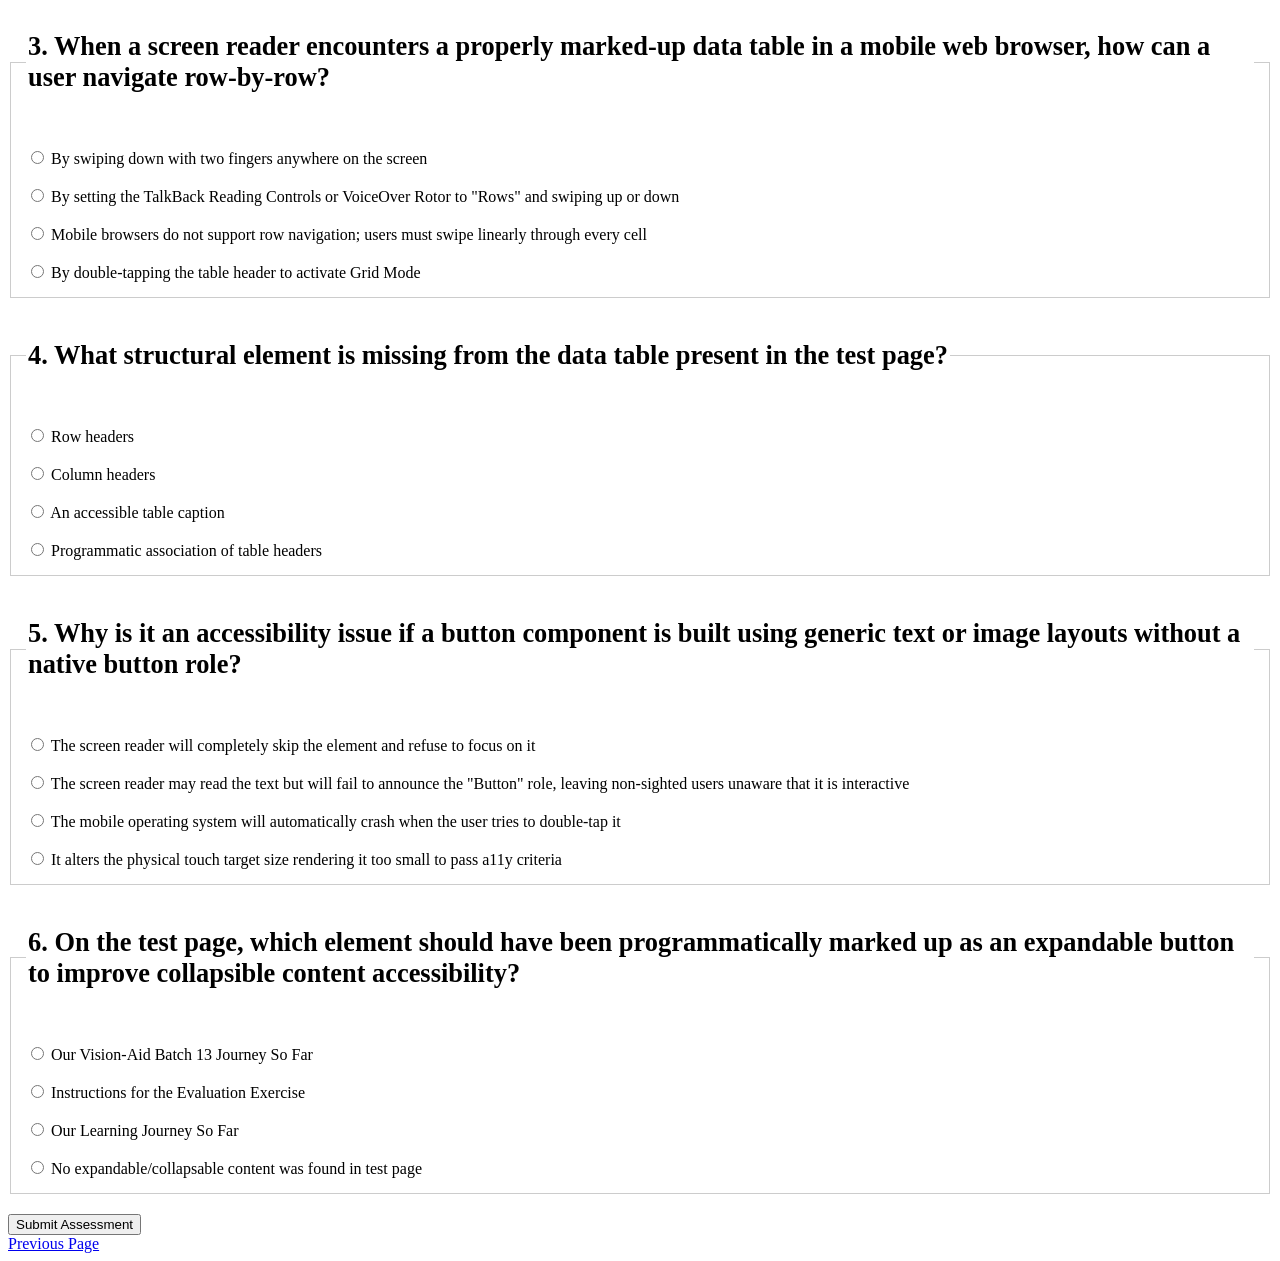
==== commit eda9a110: "Update mcq.html" ====
--- a/mcq.html
+++ b/mcq.html
@@ -38,11 +38,9 @@
       excersise.
     </p>
     <form action="" method="">
-      <!-- <fieldset style="margin-bottom: 20px; border: 1px solid #ccc; padding: 15px;"> -->
+      <fieldset style="margin-bottom: 20px; border: 1px solid #ccc; padding: 15px;">
 
-          <!-- <legend style="font-weight: bold; font-size: 1.1em;"> -->
-        <fieldset>
-          <legend>
+          <legend style="font-weight: bold; font-size: 1.1em;">
             <h2>            1. In which native app framework is programmatic
           determination of heading levels supported natively?</h2>
         </legend>
